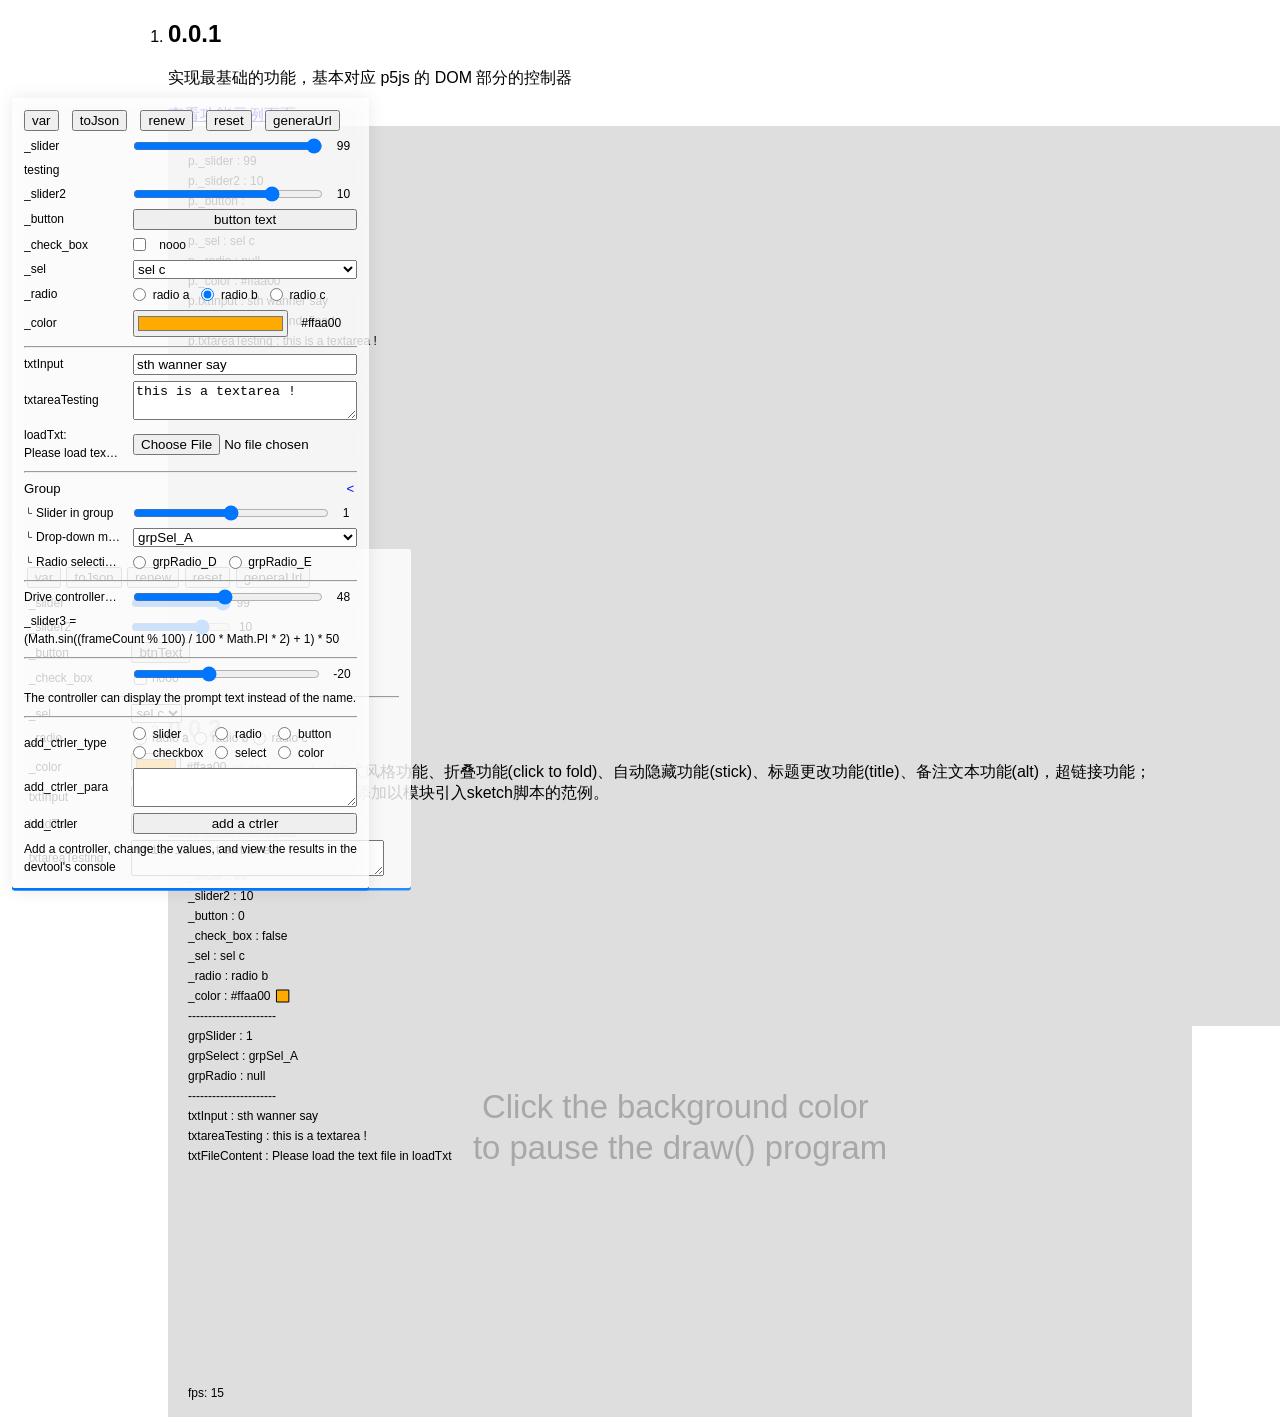
==== versions/index.html @ 6c655794 "update versions \ diff \ addons \ sketch_width_module" ====
<!DOCTYPE html>
<html lang="en">

<head>
    <meta charset="UTF-8">
    <meta http-equiv="X-UA-Compatible" content="IE=edge">
    <meta name="viewport" content="width=device-width, initial-scale=1.0">
    <title>versions of p5js_ctrler - by leizingyiu </title>

</head>

<body>
    <ol id="versions">
    </ol>

    <script>
        const versions = {
            '0.0.1': {
                'title': '0.0.1',
                'p': '实现最基础的功能，基本对应 p5js 的 DOM 部分的控制器',
                'a': {
                    'text': '查看功能示例页面',
                    'link': './index_0.0.1.html'
                }
            },
            '0.0.2': {
                'title': '0.0.2',
                'p': '添加编组功能(group)、链式风格功能、折叠功能(click to fold)、自动隐藏功能(stick)、标题更改功能(title)、备注文本功能(alt)，超链接功能；\n 示例中添加“添加控制器”、添加以模块引入sketch脚本的范例。',
                'a': {
                    'text': '查看功能示例页面',
                    'link': './index_0.0.2.html'
                }
            },
        }

        const list = document.querySelector('ol#versions');
        let itemsOuterHTML = '';
        Object.keys(versions).map(k => {
            let item = document.createElement('li');
            let h2 = document.createElement('h2');
            let p = document.createElement('p');
            let a = document.createElement('a');
            let canvasContainer = document.createElement('div');
            h2.innerText = versions[k].title;
            p.innerText = versions[k].p;
            a.innerText = versions[k].a.text;
            a.href = versions[k].a.link;
            a.classList.add('link');
            canvasContainer.id = 'canvas' + k;
            canvasContainer.style.height = (Number(document.body.clientWidth) * 0.8 * (9 / 16)) + 'px';
            setTimeout(() => {
                import('./sketch_' + k + '.js').then(module => {
                    console.log(module);
                    new p5(module.sketch, document.getElementById('canvas' + k));

                });
            }, 100);
            [h2, p, a, canvasContainer].map(d => {
                item.appendChild(d);
            });
            itemsOuterHTML += item.outerHTML;
        });

        list.insertAdjacentHTML('afterbegin', itemsOuterHTML);
    </script>
    <style>
        body {
            margin: 0 auto;
            max-width: 80vw;
            font-family: sans-serif;
        }

        #versions a.link {
            display: block;
        }
    </style>
    <script src="/libraries/audioworklet-polyfill.js"></script>
    <script src="/libraries/p5.min.js"></script>
    <script src="/libraries/p5.sound.min.js"></script>

</body>

</html>
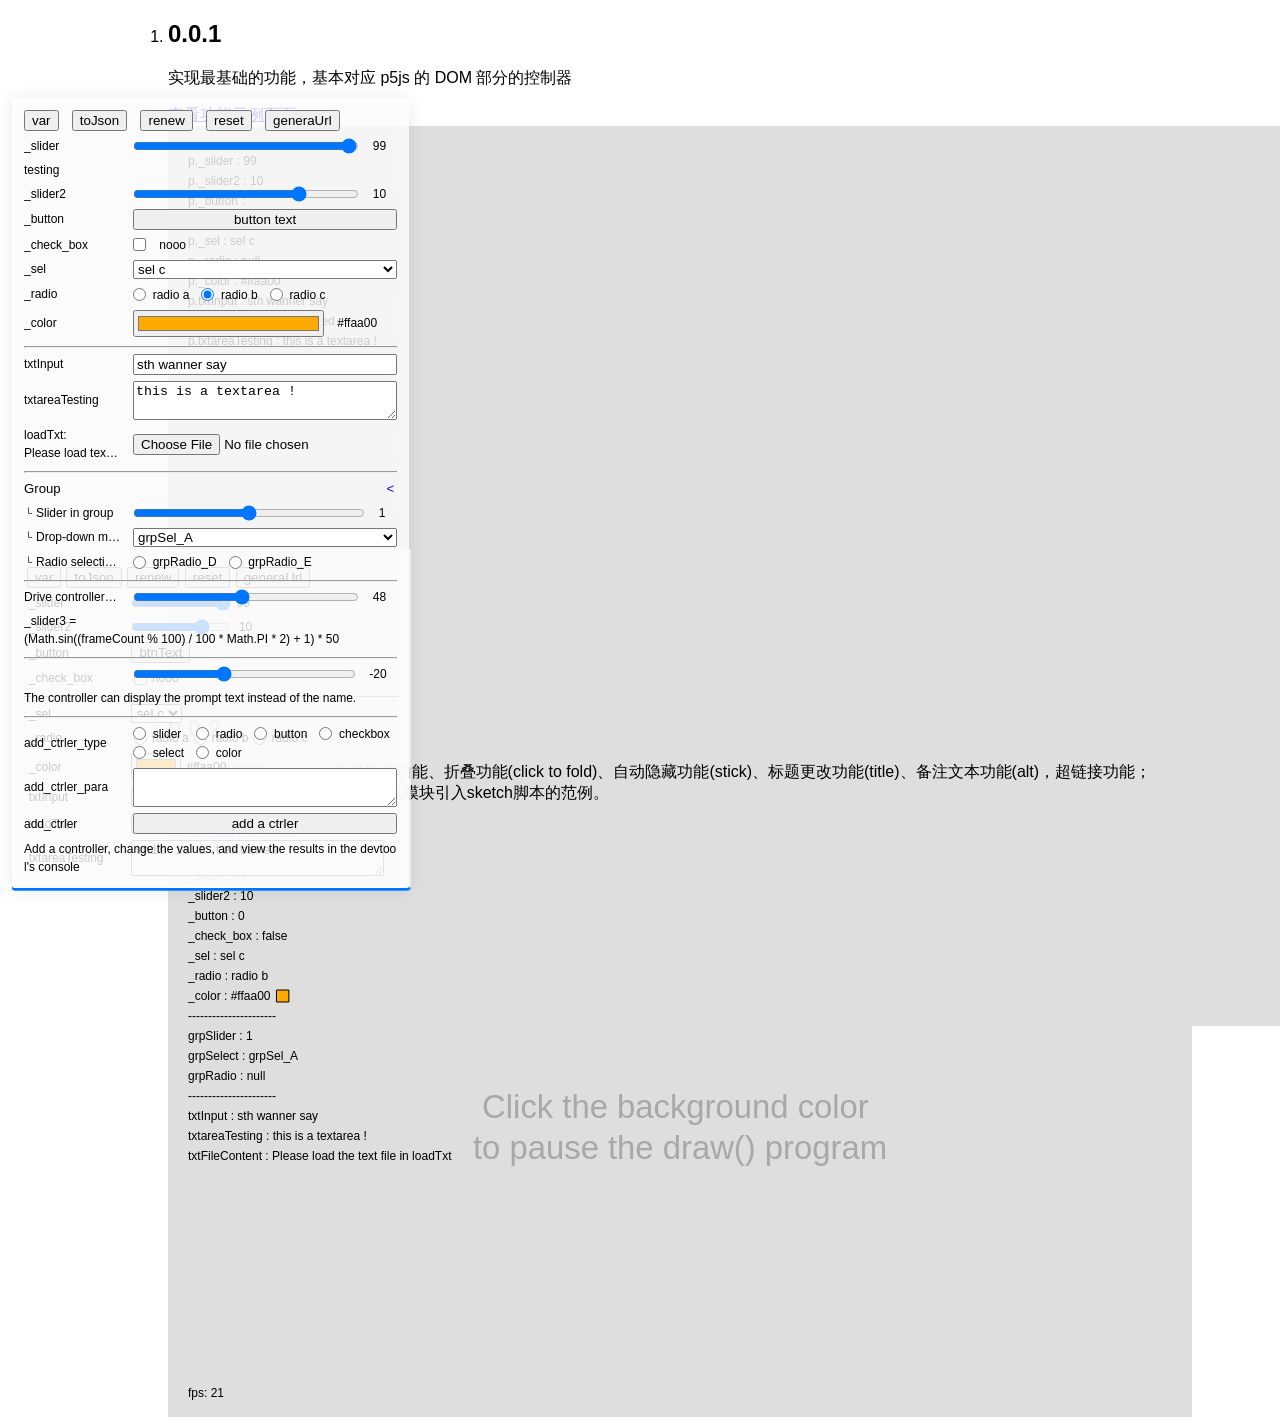
==== commit 8be39eee: "Correct relative paths" ====
--- a/versions/index.html
+++ b/versions/index.html
@@ -6,7 +6,9 @@
     <meta http-equiv="X-UA-Compatible" content="IE=edge">
     <meta name="viewport" content="width=device-width, initial-scale=1.0">
     <title>versions of p5js_ctrler - by leizingyiu </title>
-
+    <script>
+        mdtempletsPath = '../mdTemplets/';
+    </script>
 </head>
 
 <body>
@@ -74,9 +76,9 @@
             display: block;
         }
     </style>
-    <script src="/libraries/audioworklet-polyfill.js"></script>
-    <script src="/libraries/p5.min.js"></script>
-    <script src="/libraries/p5.sound.min.js"></script>
+    <script src="../libraries/audioworklet-polyfill.js"></script>
+    <script src="../libraries/p5.min.js"></script>
+    <script src="../libraries/p5.sound.min.js"></script>
 
 </body>
 
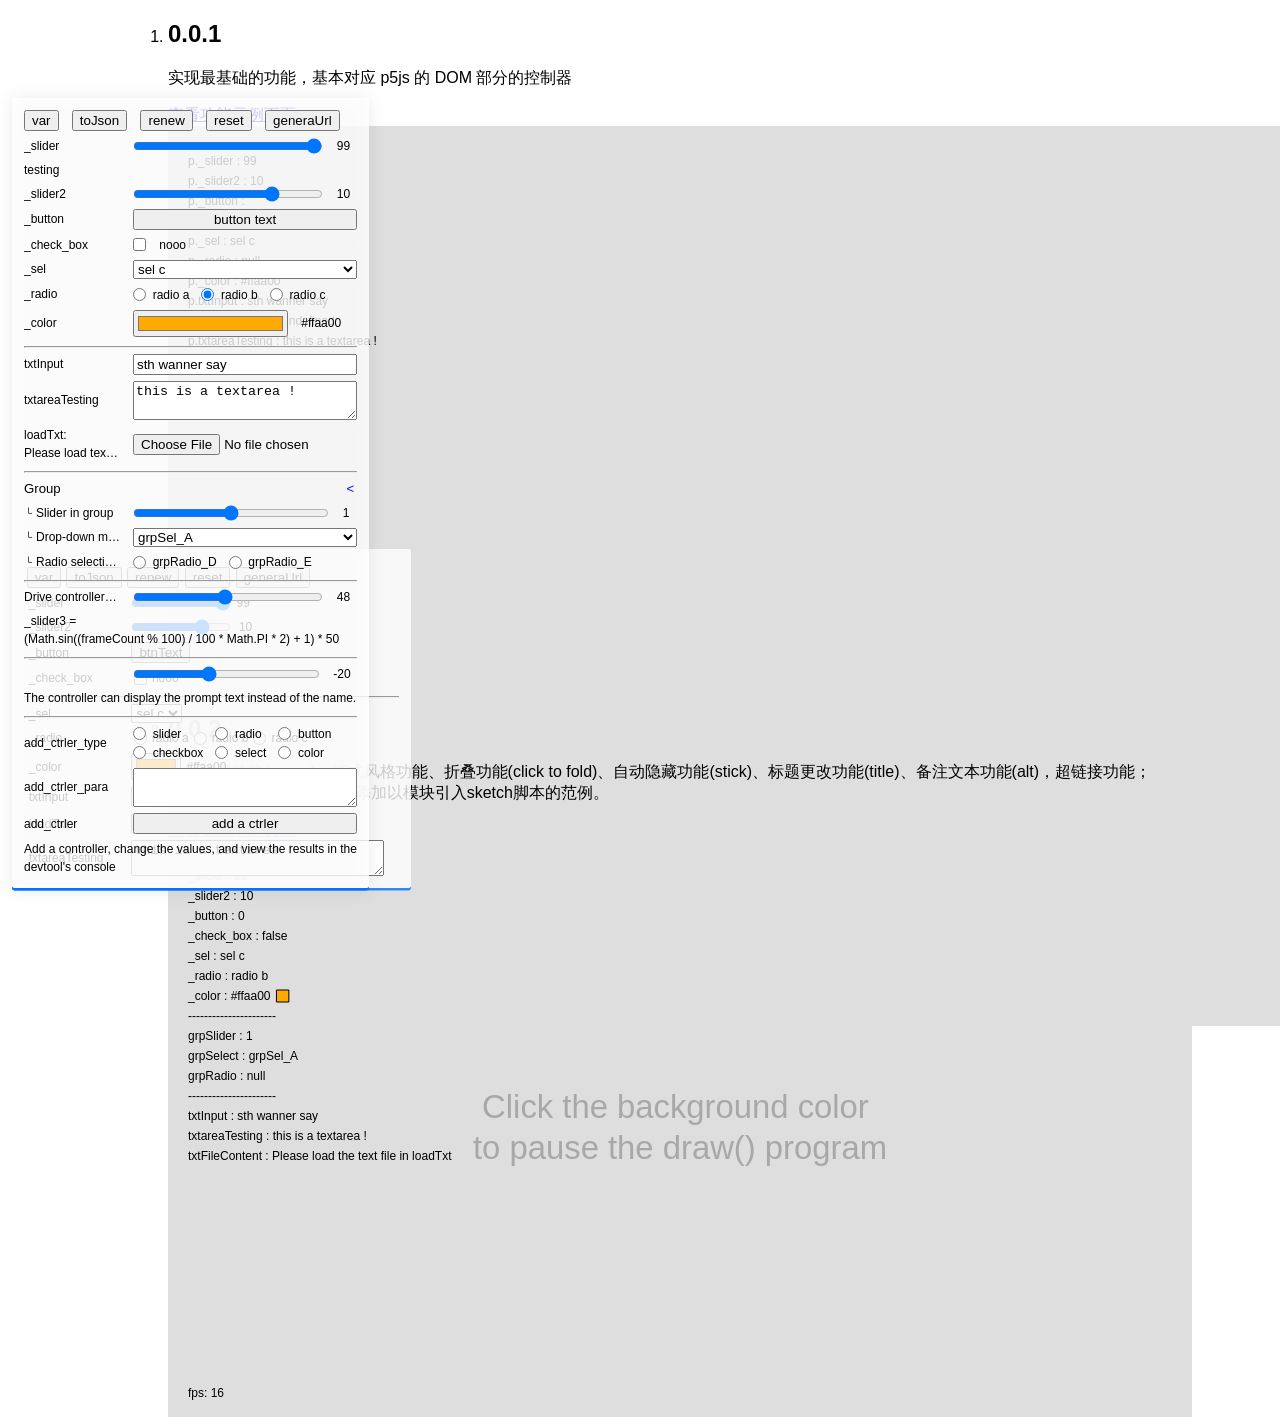
==== commit d5f160da: "整理目录文件夹" ====
--- a/versions/index.html
+++ b/versions/index.html
@@ -7,7 +7,7 @@
     <meta name="viewport" content="width=device-width, initial-scale=1.0">
     <title>versions of p5js_ctrler - by leizingyiu </title>
     <script>
-        mdtempletsPath = '../mdTemplets/';
+        mdtempletsPath = '../doc/mdTemplets/';
     </script>
 </head>
 
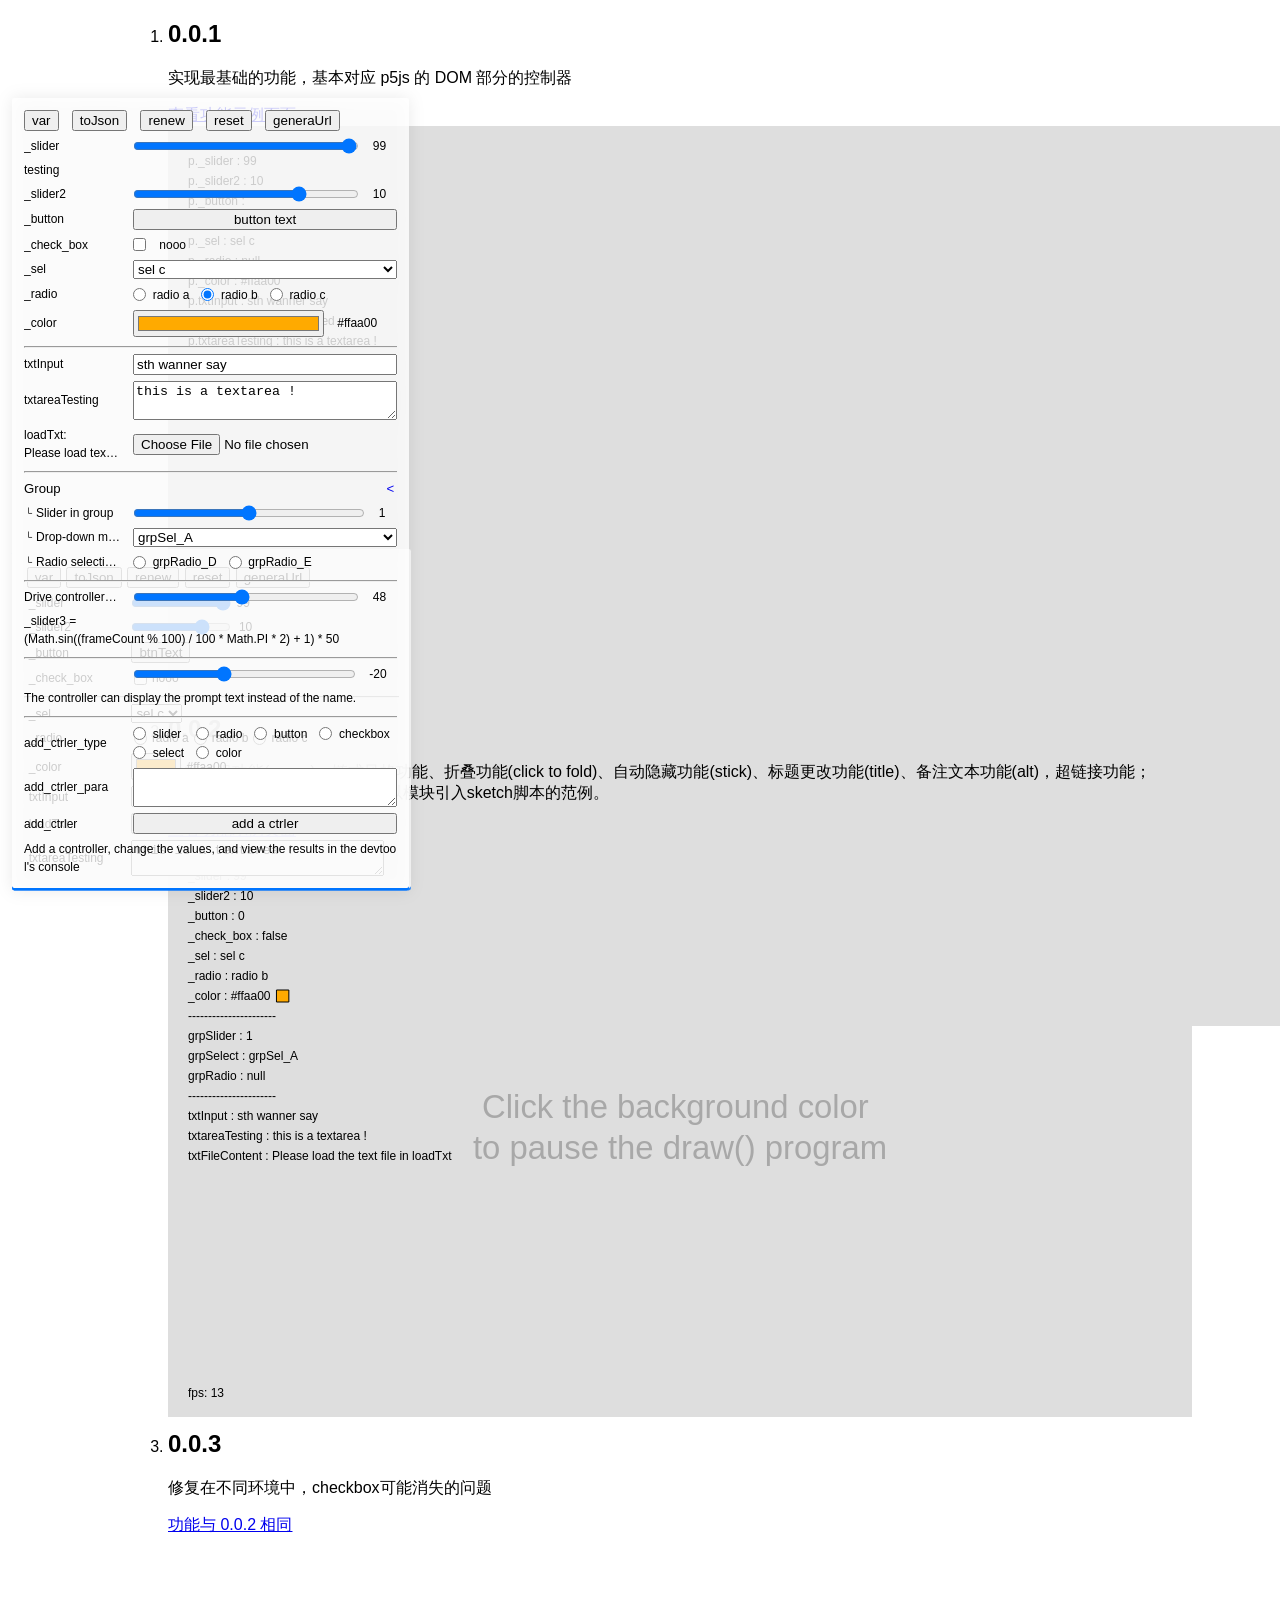
==== commit 15c5b353: "0.0.3 fix bug of 'checkbox disappear' fixed the bug of checkbox disappear in openprocessing .  in my" ====
--- a/versions/index.html
+++ b/versions/index.html
@@ -31,6 +31,14 @@
                 'a': {
                     'text': '查看功能示例页面',
                     'link': './index_0.0.2.html'
+                }
+            },
+            '0.0.3': {
+                'title': '0.0.3',
+                'p': '修复在不同环境中，checkbox可能消失的问题',
+                'a': {
+                    'text': '功能与 0.0.2 相同',
+                    'link': './index_0.0.3.html'
                 }
             },
         }
